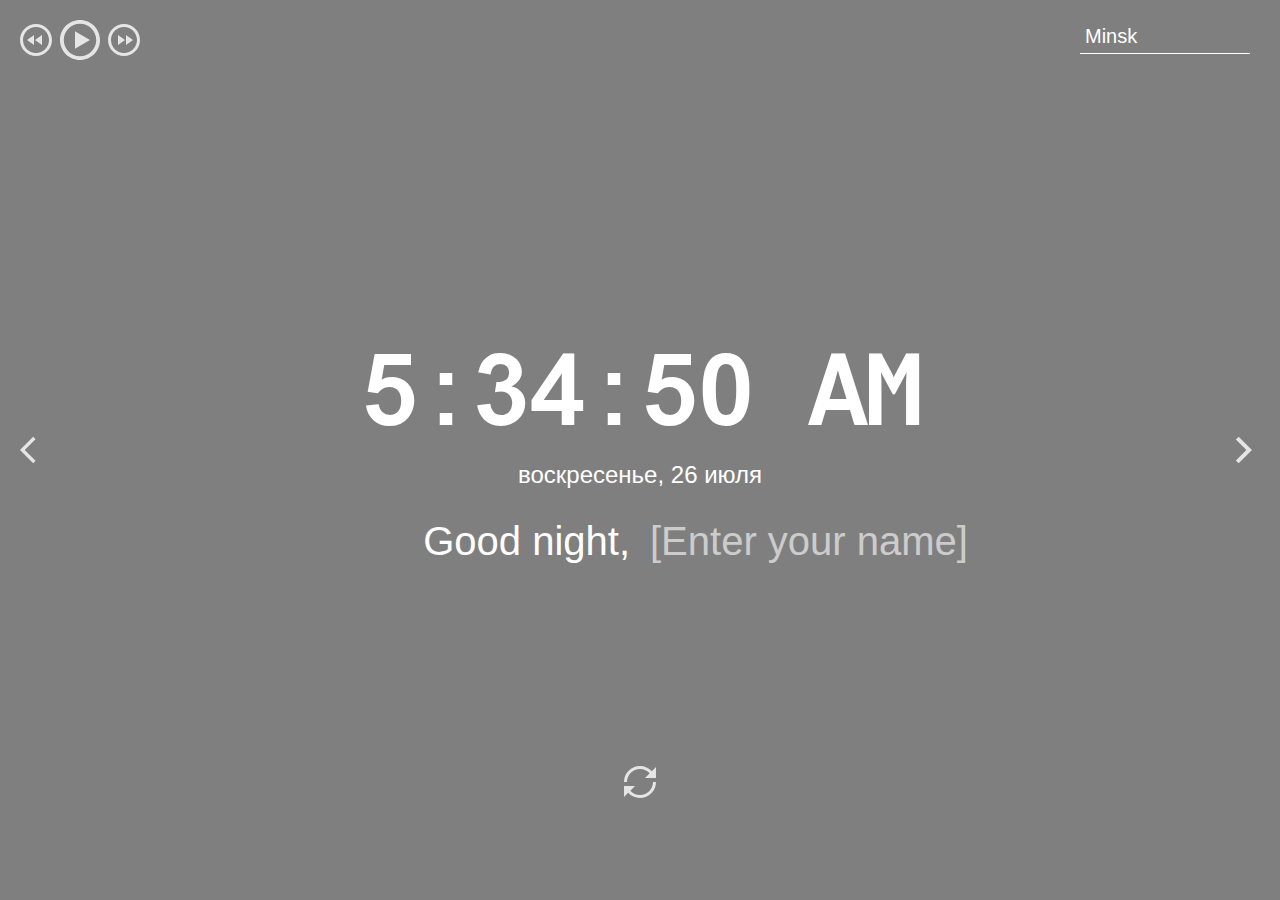
==== index.html @ fc0d16d8 "feat: add weather widget" ====
<!DOCTYPE html>
<html lang="en">
<head>
  <meta charset="UTF-8" />
  <meta name="viewport" content="width=device-width, initial-scale=1.0" />
  <link href="assets/favicon.ico" rel="shortcut icon" />
  <link rel="stylesheet" href="css/owfont-regular.css" />
  <link rel="stylesheet" href="css/style.css" />
  <title>Momentum</title>
</head>
<body>
  <header class="header">
    <div class="player">
      <audio class="audio" src=""></audio>
      <div class="player-controls">
        <button class="play-prev player-icon"></button>
        <button class="play player-icon"></button>
        <button class="play-next player-icon"></button>
      </div>
      <ul class="play-list"></ul>
    </div>
    <div class="weather">
      <input type="text" class="city" value="Minsk"/>
      <i class="weather-icon owf"></i>
      <div class="weather-error"></div>
      <div class="description-container">
        <span class="temperature"></span>
        <span class="weather-description"></span>
      </div>
      <div class="wind"></div>
      <div class="humidity"></div>
    </div>
  </header>
  <main class="main">
    <div class="slider-icons">
      <button class="slide-prev slider-icon"></button>
      <button class="slide-next slider-icon"></button>
    </div>
    <time class="time"></time>
    <date class="date"></date>
    <div class="greeting-container">
      <span class="greeting"></span>
      <input type="text" class="name" placeholder="[Enter your name]" />
    </div>
  </main>
  <footer class="footer">
    <button class="change-quote"></button>
    <div>
      <div class="quote"></div>
      <div class="author"></div>
    </div>
  </footer>
  
  <script src="js/script.js"></script>
  <script src="js/clock_calendar.js"></script>
  <script src="js/weather.js"></script>
  <script src="js/greeting.js"></script>
  <script src="js/background-image.js"></script>
  <!-- <script type='module' src="js/audio-player.js"></script> -->

</body>
</html>
---- css/owfont-regular.css ----
/*!
 *  owfont-regular 1.0.0 by Deniz Fuchidzhiev - http://websygen.com
 *  License - font: SIL OFL 1.1, css: MIT License
 */
/* FONT PATH
 * -------------------------- */
@font-face {
  font-family: 'owfont';
  src: url('../assets/fonts/owfont-regular.eot?v=1.0.0');
  src: url('../assets/fonts/owfont-regular.eot?#iefix&v=1.0.0') format('embedded-opentype'),
	   url('../assets/fonts/owfont-regular.woff') format('woff'),
	   url('../assets/fonts/owfont-regular.ttf') format('truetype'),
	   url('../assets/fonts/owfont-regular.svg#owf-regular') format('svg');
  font-weight: normal;
  font-style: normal;
}
.owf {
  display: inline-block;
  font: normal normal normal 14px/1 owfont;
  font-size: inherit;
  text-rendering: auto;
  -webkit-font-smoothing: antialiased;
  -moz-osx-font-smoothing: grayscale;
  transform: translate(0, 0);
}
/* makes the font 33% larger relative to the icon container */
.owf-lg {
  font-size: 1.33333333em;
  line-height: 0.75em;
  vertical-align: -15%;
}
.owf-2x {
  font-size: 2em;
}
.owf-3x {
  font-size: 3em;
}
.owf-4x {
  font-size: 4em;
}
.owf-5x {
  font-size: 5em;
}
.owf-fw {
  width: 1.28571429em;
  text-align: center;
}
.owf-ul {
  padding-left: 0;
  margin-left: 2.14285714em;
  list-style-type: none;
}
.owf-ul > li {
  position: relative;
}
.owf-li {
  position: absolute;
  left: -2.14285714em;
  width: 2.14285714em;
  top: 0.14285714em;
  text-align: center;
}
.owf-li.owf-lg {
  left: -1.85714286em;
}
.owf-border {
  padding: .2em .25em .15em;
  border: solid 0.08em #eeeeee;
  border-radius: .1em;
}
.owf-pull-right {
  float: right;
}
.owf-pull-left {
  float: left;
}
.owf.owf-pull-left {
  margin-right: .3em;
}
.owf.owf-pull-right {
  margin-left: .3em;
}

/* owfont uses the Unicode Private Use Area (PUA) to ensure screen
   readers do not read off random characters that represent icons */
   
/*   Weather Condition Codes    */
   
/*   Thunderstorm - - - - - - - - - - - - - - - - - - - - - - - - - - - - - - - - - - - -    */
   
/* thunderstorm with light rain */
.owf-200:before,
.owf-200-d:before,
.owf-200-n:before {
  content: "\EB28";
}
/* thunderstorm with rain */
.owf-201:before,
.owf-201-d:before,
.owf-201-n:before {
  content: "\EB29";
}
/* thunderstorm with heavy rain */
.owf-202:before,
.owf-202-d:before,
.owf-202-n:before {
  content: "\EB2A";
}
/*  light thunderstorm  */
.owf-210:before,
.owf-210-d:before,
.owf-210-n:before {
  content: "\EB32";
}
/*  thunderstorm  */
.owf-211:before,
.owf-211-d:before,
.owf-211-n:before {
  content: "\EB33";
}
/*   heavy thunderstorm   */
.owf-212:before,
.owf-212-d:before,
.owf-212-n:before {
  content: "\EB34";
}
/*   ragged thunderstorm   */
.owf-221:before,
.owf-221-d:before,
.owf-221-n:before {
  content: "\EB3D";
}
/*  thunderstorm with light drizzle    */
.owf-230:before,
.owf-230-d:before,
.owf-230-n:before {
  content: "\EB46";
}
/*  thunderstorm with drizzle     */
.owf-231:before,
.owf-231-d:before,
.owf-231-n:before {
  content: "\EB47";
}
/* thunderstorm with heavy drizzle     */
.owf-232:before,
.owf-232-d:before,
.owf-232-n:before {
  content: "\EB48";
}

/*   Drizzle - - - - - - - - - - - - - - - - - - - - - - - - - - - - - - - - - - - -    */

/*  light intensity drizzle */
.owf-300:before,
.owf-300-d:before,
.owf-300-n:before {
  content: "\EB8C";
}
/*  drizzle */
.owf-301:before,
.owf-301-d:before,
.owf-301-n:before {
  content: "\EB8D";
}
/*  heavy intensity drizzle  */
.owf-302:before,
.owf-302-d:before,
.owf-302-n:before {
  content: "\EB8E";
}
/*   light intensity drizzle rain  */
.owf-310:before,
.owf-310-d:before,
.owf-310-n:before {
  content: "\EB96";
}
/*  drizzle rain  */
.owf-311:before,
.owf-311-d:before,
.owf-311-n:before {
  content: "\EB97";
}
/* heavy intensity drizzle rain */
.owf-312:before,
.owf-312-d:before,
.owf-312-n:before {
  content: "\EB98";
}
/* shower rain and drizzle  */
.owf-313:before,
.owf-313-d:before,
.owf-313-n:before {
  content: "\EB99";
}
/* heavy shower rain and drizzle*/
.owf-314:before,
.owf-314-d:before,
.owf-314-n:before {
  content: "\EB9A";
}
/* shower drizzle */
.owf-321:before,
.owf-321-d:before,
.owf-321-n:before {
  content: "\EBA1";
}

/*   Rain - - - - - - - - - - - - - - - - - - - - - - - - - - - - - - - - - - - -    */

/* light rain  */
.owf-500:before,
.owf-500-d:before,
.owf-500-n:before {
  content: "\EC54";
}
/* moderate rain  */
.owf-501:before,
.owf-501-d:before,
.owf-501-n:before {
  content: "\EC55";
}
/* heavy intensity rain  */
.owf-502:before,
.owf-502-d:before,
.owf-502-n:before {
  content: "\EC56";
}
/* very heavy rain   */
.owf-503:before,
.owf-503-d:before,
.owf-503-n:before {
  content: "\EC57";
}
/* extreme rain    */
.owf-504:before,
.owf-504-d:before,
.owf-504-n:before {
  content: "\EC58";
}
/* freezing rain    */
.owf-511:before,
.owf-511-d:before,
.owf-511-n:before {
  content: "\EC5F";
}
/*  light intensity shower rain    */
.owf-520:before,
.owf-520-d:before,
.owf-520-n:before {
  content: "\EC68";
}
/* shower rain  */
.owf-521:before,
.owf-521-d:before,
.owf-521-n:before {
  content: "\EC69";
}
/*  heavy intensity shower rain  */
.owf-522:before,
.owf-522-d:before,
.owf-522-n:before {
  content: "\EC6A";
}
/* ragged shower rain  */
.owf-531:before,
.owf-531-d:before,
.owf-531-n:before {
  content: "\EC73";
}

/*   Snow - - - - - - - - - - - - - - - - - - - - - - - - - - - - - - - - - - - -    */

/* light snow  */
.owf-600:before,
.owf-600-d:before,
.owf-600-n:before {
  content: "\ECB8";
}
/*  snow  */
.owf-601:before,
.owf-601-d:before,
.owf-601-n:before {
  content: "\ECB9";
}
/*   heavy snow   */
.owf-602:before,
.owf-602-d:before,
.owf-602-n:before {
  content: "\ECBA";
}
/*  sleet  */
.owf-611:before,
.owf-611-d:before,
.owf-611-n:before {
  content: "\ECC3";
}
/*   shower sleet */
.owf-612:before,
.owf-612-d:before,
.owf-612-n:before {
  content: "\ECC4";
}
/* light rain and snow */
.owf-615:before,
.owf-615-d:before,
.owf-615-n:before {
  content: "\ECC7";
}
/* rain and snow  */
.owf-616:before,
.owf-616-d:before,
.owf-616-n:before {
  content: "\ECC8";
}
/* light shower snow  */
.owf-620:before,
.owf-620-d:before,
.owf-620-n:before {
  content: "\ECCC";
}
/* shower snow  */
.owf-621:before,
.owf-621-d:before,
.owf-621-n:before {
  content: "\ECCD";
}
/* heavy shower snow  */
.owf-622:before,
.owf-622-d:before,
.owf-622-n:before {
  content: "\ECCE";
}

/*   Atmosphere - - - - - - - - - - - - - - - - - - - - - - - - - - - - - - - - - - - -    */

/* mist */
.owf-701:before,
.owf-701-d:before,
.owf-701-n:before {
  content: "\ED1D";
}
/* smoke */
.owf-711:before,
.owf-711-d:before,
.owf-711-n:before {
  content: "\ED27";
}
/* haze */
.owf-721:before,
.owf-721-d:before,
.owf-721-n:before {
  content: "\ED31";
}
/* Sand/Dust Whirls */
.owf-731:before,
.owf-731-d:before,
.owf-731-n:before {
  content: "\ED3B";
}
/* Fog */
.owf-741:before,
.owf-741-d:before,
.owf-741-n:before {
  content: "\ED45";
}
/* sand */
.owf-751:before,
.owf-751-d:before,
.owf-751-n:before {
  content: "\ED4F";
}
/* dust */
.owf-761:before,
.owf-761-d:before,
.owf-761-n:before {
  content: "\ED59";
}
/*  VOLCANIC ASH  */
.owf-762:before,
.owf-762-d:before,
.owf-762-n:before {
  content: "\ED5A";
}
/* SQUALLS */
.owf-771:before,
.owf-771-d:before,
.owf-771-n:before {
  content: "\ED63";
}
/* TORNADO */
.owf-781:before,
.owf-781-d:before,
.owf-781-n:before {
  content: "\ED6D";
}

/*   Clouds - - - - - - - - - - - - - - - - - - - - - - - - - - - - - - - - - - - -    */

/*  sky is clear  */  /*  Calm  */
.owf-800:before,
.owf-800-d:before,
.owf-951:before,
.owf-951-d:before {
  content: "\ED80";
}
.owf-800-n:before,
.owf-951-n:before {
  content: "\F168";
}
/*  few clouds   */
.owf-801:before,
.owf-801-d:before {
  content: "\ED81";
}
.owf-801-n:before {
  content: "\F169";
}
/* scattered clouds */
.owf-802:before,
.owf-802-d:before {
  content: "\ED82";
}
.owf-802-n:before {
  content: "\F16A";
}
/* broken clouds  */
.owf-803:before,
.owf-803-d:before,
.owf-803-n:before {
  content: "\ED83";
}
/* overcast clouds  */
.owf-804:before,
.owf-804-d:before,
.owf-804-n:before {
  content: "\ED84";
}

/*   Extreme - - - - - - - - - - - - - - - - - - - - - - - - - - - - - - - - - - - -    */

/* tornado  */
.owf-900:before,
.owf-900-d:before,
.owf-900-n:before {
  content: "\EDE4";
}
/*  tropical storm  */
.owf-901:before,
.owf-901-d:before,
.owf-901-n:before {
  content: "\EDE5";
}
/* hurricane */
.owf-902:before,
.owf-902-d:before,
.owf-902-n:before {
  content: "\EDE6";
}
/* cold */
.owf-903:before,
.owf-903-d:before,
.owf-903-n:before {
  content: "\EDE7";
}
/* hot */
.owf-904:before,
.owf-904-d:before,
.owf-904-n:before {
  content: "\EDE8";
}
/* windy */
.owf-905:before,
.owf-905-d:before,
.owf-905-n:before {
  content: "\EDE9";
}
/* hail */
.owf-906:before,
.owf-906-d:before,
.owf-906-n:before {
  content: "\EDEA";
}

/*   Additional - - - - - - - - - - - - - - - - - - - - - - - - - - - - - - - - - - - -    */

/* Setting */
.owf-950:before,
.owf-950-d:before,
.owf-950-n:before {
  content: "\EE16";
}
/*  Light breeze  */
.owf-952:before,
.owf-952-d:before,
.owf-952-n:before {
  content: "\EE18";
}
/*  Gentle Breeze  */
.owf-953:before,
.owf-953-d:before,
.owf-953-n:before {
  content: "\EE19";
}
/*  Moderate breeze  */
.owf-954:before,
.owf-954-d:before,
.owf-954-n:before {
  content: "\EE1A";
}
/* Fresh Breeze  */
.owf-955:before,
.owf-955-d:before,
.owf-955-n:before {
  content: "\EE1B";
}
/* Strong  Breeze  */
.owf-956:before,
.owf-956-d:before,
.owf-956-n:before {
  content: "\EE1C";
}
/* High wind, near gale  */
.owf-957:before,
.owf-957-d:before,
.owf-957-n:before {
  content: "\EE1D";
}
/* Gale */
.owf-958:before,
.owf-958-d:before,
.owf-958-n:before {
  content: "\EE1E";
}
/*  Severe Gale  */
.owf-959:before,
.owf-959-d:before,
.owf-959-n:before {
  content: "\EE1F";
}
/* Storm */
.owf-960:before,
.owf-960-d:before,
.owf-960-n:before {
  content: "\EE20";
}
/*  Violent Storm  */
.owf-961:before,
.owf-961-d:before,
.owf-961-n:before {
  content: "\EE21";
}
/* Hurricane */
.owf-962:before,
.owf-962-d:before,
.owf-962-n:before {
  content: "\EE22";
}
---- css/style.css ----
@font-face {
  font-family: 'Arial-MT';
  src: url("../assets/fonts/Arial-MT.woff"); /* Путь к файлу со шрифтом */
 }

* {
  box-sizing: border-box;
  margin: 0;
  padding: 0;
}

body {
  min-width: 480px;
  min-height: 100vh;
  font-family: 'Arial', sans-serif;
  font-size: 16px;
  color: #fff;
  text-align: center;
  background: center/cover, rgba(0, 0, 0, 0.5);

  background-blend-mode: multiply;
  transition: background-image 1s ease-in-out;
}

.header {
  display: flex;
  justify-content: space-between;
  align-items: flex-start;
  width: 100%;
  height: 30vh;
  min-height: 220px;  
  padding: 20px;
}

.player-controls {
  display: flex;
  align-items: center;
  justify-content: space-between;
  width: 120px;
  margin-bottom: 28px;
}

.play-list {
  text-align: left;
}

.play-item {
  position: relative;
  padding: 5px;
  padding-left: 20px;
  list-style: none;
  opacity: .8;
  cursor: pointer;
  transition: .3s;
}

.play-item:hover {
  opacity: 1;
}

.play-item::before {
  content: "\2713";  
  position: absolute;
  left: 0;
  top: 2px;
  font-weight: 900;
}

.item-active::before {
  color: #C5B358;
}

.player-icon,
.slider-icon,
.change-quote {
  width: 32px;
  height: 32px;
  background-size: 32px 32px;
  background-position: center center;
  background-repeat: no-repeat;
  background-color: transparent;
  border: 0;
  outline: 0;
  opacity: .8;
  cursor: pointer;
  transition: .3s;  
}

.player-icon:hover,
.slider-icon:hover,
.change-quote:hover {
  opacity: 1;
}

.player-icon:active,
.slider-icon:active,
.change-quote:active {
  border: 0;
  outline: 0;  
  transform: scale(1.1);
}

.play {
  width: 40px;
  height: 40px;
  background-size: 40px 40px;
  background-image: url("../assets/svg/play.svg");
}

.pause {
  background-image: url("../assets/svg/pause.svg");
}

.play-prev {
  background-image: url("../assets/svg/play-prev.svg");
}

.play-next {
  background-image: url("../assets/svg/play-next.svg");
}

.weather {
  display: flex;
  flex-direction: column;
  justify-content: space-between;
  align-items: flex-start;
  row-gap: 5px;
  width: 180px;
  min-height: 180px;  
  text-align: left;
}

.weather-error {
  margin-top: -10px;
}

.description-container {
  display: flex;
  flex-wrap: wrap;
  justify-content: flex-start;
  align-items: center;
  column-gap: 12px;
}

.weather-icon {
  font-size: 44px;
}

.city {
  width: 170px;
  height: 34px;
  padding: 5px;
  font-size: 20px;
  line-height: 24px;
  color: #fff;  
  border: 0;
  outline: 0;
  border-bottom: 1px solid #fff;
  background-color: transparent;
}

.city::placeholder {  
  font-size: 20px;
  color: #fff;
  opacity: .6;
}

.main {
  position: relative;
  display: flex;
  flex-direction: column;
  justify-content: center;
  align-items: center;
  width: 100%;
  height: 40vh;
  min-height: 260px;  
  padding: 20px;
}

.slider-icon {
  position: absolute;
  top: 50%;
  margin-top: -16px;
  cursor: pointer;
}

.slide-prev {
  left: 20px;
  background-image: url("../assets/svg/slider-prev.svg");
}

.slide-next {
  right: 20px;
  background-image: url("../assets/svg/slider-next.svg");
}

.time {
  min-height: 124px;
  margin-bottom: 10px;
  font-family: 'Arial-MT';
  font-size: 100px;
  letter-spacing: -4px;  
}

.date {
  min-height: 28px;
  font-size: 24px;
  margin-bottom: 20px;
}

.greeting-container {
  display: flex;
  flex-wrap: wrap;
  justify-content: stretch;
  align-items: center;
  min-height: 48px;
  width: 100vw;
  font-size: 40px;
}

.greeting {
  flex: 1;  
  padding: 10px;
  text-align: right;
}

.name {
  flex: 1;
  max-width: 50%;
  padding: 10px;
  font-size: 40px;
  text-align: left;
  color: #fff;
  background-color: transparent;
  border: 0;
  outline: 0;
}

.name::placeholder {
  color: #fff;
  opacity: .6;
}

.footer {
  display: flex;
  flex-direction: column;
  justify-content: flex-end;
  align-items: center;
  width: 100%;
  height: 30vh;
  min-height: 160px;  
  padding: 20px;
}

.change-quote {
  margin-bottom: 30px;
  background-image: url("../assets/svg/reload.svg");  
}

.quote {
  min-height: 32px;
}

.author {
  min-height: 20px;
}

@media (max-width: 768px) {
  .time {
    min-height: 80px;
    font-size: 72px;    
  }

  .greeting-container {
    min-height: 40px;
    font-size: 32px;
  }

  .greeting {
    padding: 5px;
  }

  .name {
    font-size: 32px;
    padding: 5px;
  }
}
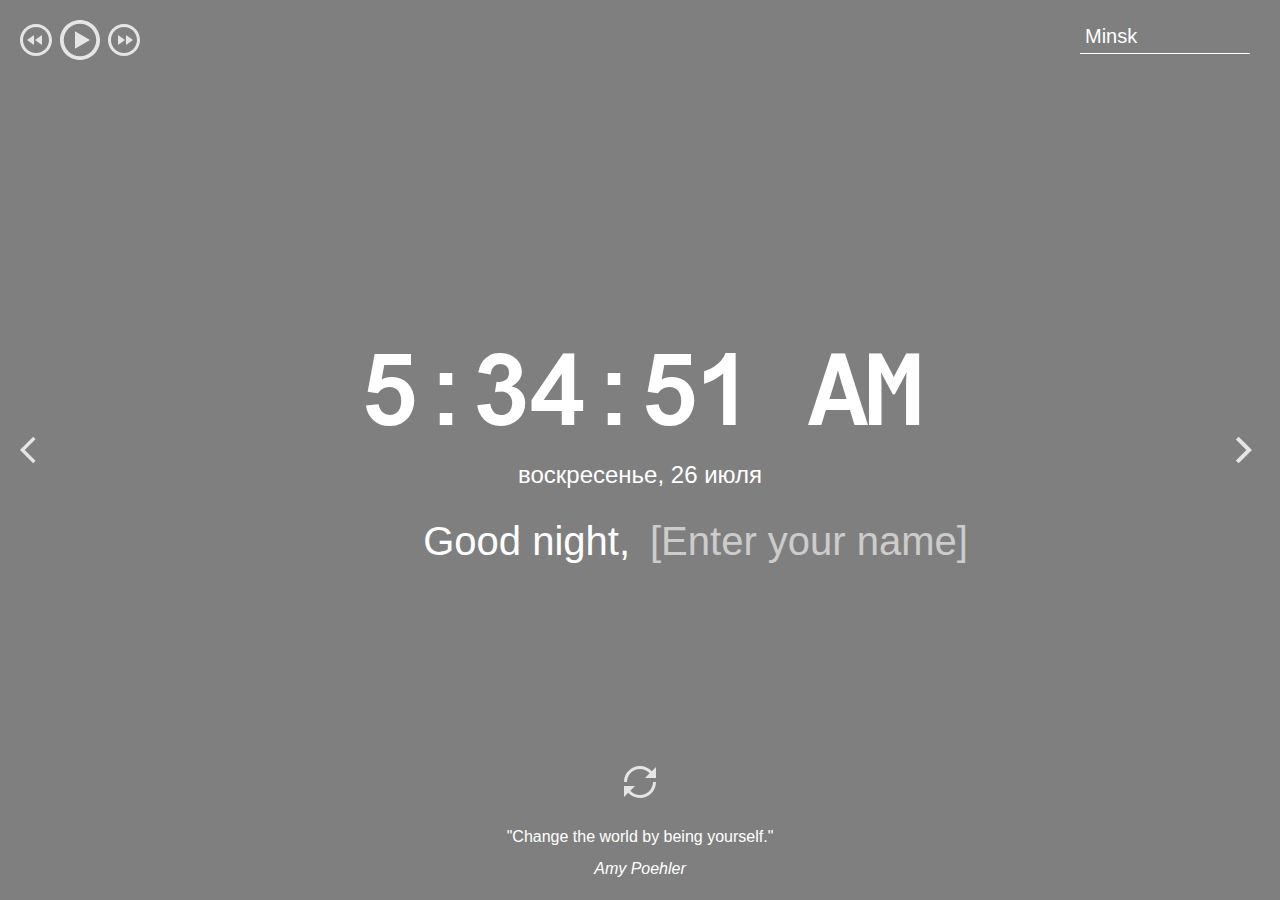
==== commit 30196899: "feat: add quotes widget" ====
--- a/index.html
+++ b/index.html
@@ -56,6 +56,7 @@
   <script src="js/weather.js"></script>
   <script src="js/greeting.js"></script>
   <script src="js/background-image.js"></script>
+  <script src="js/quotes-widget.js"></script>
   <!-- <script type='module' src="js/audio-player.js"></script> -->
 
 </body>
--- a/css/style.css
+++ b/css/style.css
@@ -263,6 +263,7 @@
 
 .author {
   min-height: 20px;
+  font-style: italic;
 }
 
 @media (max-width: 768px) {
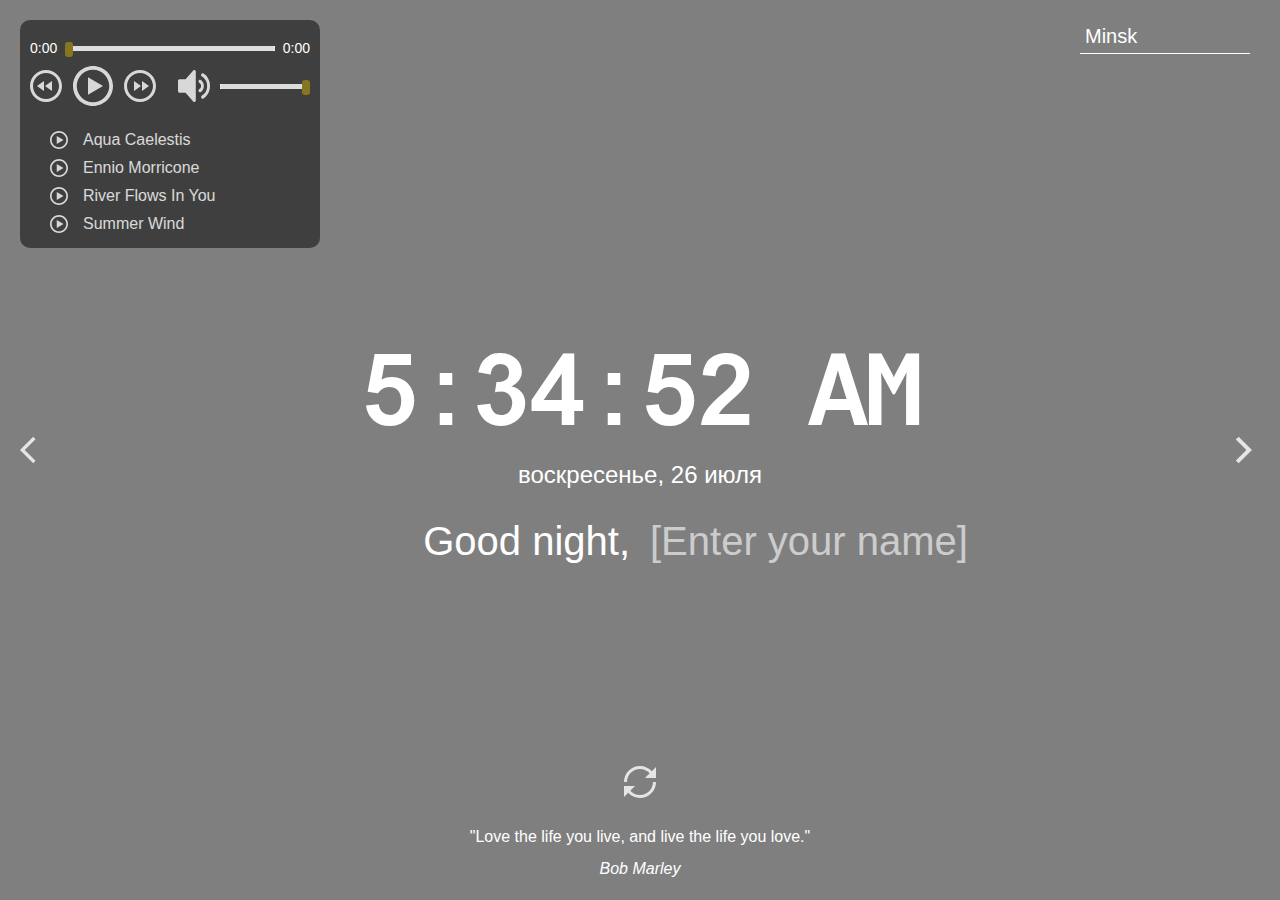
==== commit 227b0296: "feat: add audio-player" ====
--- a/index.html
+++ b/index.html
@@ -10,7 +10,7 @@
 </head>
 <body>
   <header class="header">
-    <div class="player">
+    <!-- <div class="player">
       <audio class="audio" src=""></audio>
       <div class="player-controls">
         <button class="play-prev player-icon"></button>
@@ -18,7 +18,32 @@
         <button class="play-next player-icon"></button>
       </div>
       <ul class="play-list"></ul>
+    </div> -->
+
+    <div class="player-container">
+      <div class="player">
+        <div class="player__header">
+          <p class="player__track-name"></p>
+          <div class="player__track-duration">
+            <span class="track-current-time">0:00</span>
+            <audio class="audio" src=""></audio>
+            <input class="track-duration" type="range" min="0" max="100" value="0">
+            <span class="track-total-time">0:00</span>
+          </div>
+          <div class="player-controls">
+            <button class="play-prev player-icon"></button>
+            <button class="play player-icon"></button>
+            <button class="play-next player-icon"></button>
+          </div>
+          <div class="player__sound">
+            <button class="sound player-icon"></button>
+            <input class="sound-range" type="range" min="0" max="100" value="100">
+          </div>
+        </div>
+        <ul class="play-list"></ul>
+      </div>
     </div>
+
     <div class="weather">
       <input type="text" class="city" value="Minsk"/>
       <i class="weather-icon owf"></i>
@@ -57,7 +82,7 @@
   <script src="js/greeting.js"></script>
   <script src="js/background-image.js"></script>
   <script src="js/quotes-widget.js"></script>
-  <!-- <script type='module' src="js/audio-player.js"></script> -->
+  <script type='module' src="js/audio-player.js"></script>
 
 </body>
 </html>--- a/css/style.css
+++ b/css/style.css
@@ -32,12 +32,113 @@
   padding: 20px;
 }
 
+/* ------------ Player ------------ */
+
+.player {
+  max-width: 300px;
+  padding: 10px;
+
+  background-color: #00000080;
+  border-radius: 10px;
+}
+
+.player__header {
+  margin-bottom: 20px;
+
+  display: flex;
+  flex-wrap: wrap;
+  align-items: center;
+  justify-content: space-between;
+  gap: 10px 0px;
+}
+
+.player__track-name {
+  width: 100%;
+
+  font-size: 24px;
+}
+
+.player__track-duration {
+  width: 100%;
+
+  display: flex;
+  justify-content: space-between;
+  align-items: center;
+
+  font-size: 14px;
+}
+
+.track-duration {
+  width: 75%;
+}
+
 .player-controls {
+  width: 45%;
+}
+
+/* .player__sound {
+  width: 55%;
+} */
+
+.player__sound {
+  display: flex;
+  align-items: center;
+}
+.sound {
+  width: 20px;
+  height: 20px;
+  margin-right: 10px;
+
+  background-image: url('../assets/svg/volume.svg');
+  background-size: 20px 20px;
+}
+
+.mute {
+  background-image: url('../assets/svg/mute.svg');
+}
+
+.sound-range {
+  width: 90px;
+}
+
+input[type=range]{
+  -webkit-appearance: none;
+}
+
+input[type=range]::-webkit-slider-runnable-track {
+  width: 300px;
+  height: 5px;
+  background: #ddd;
+  border: none;
+  border-radius: 3px;
+}
+
+input[type=range]:focus::-webkit-slider-runnable-track {
+  background: #ccc;
+}
+
+input[type=range]:focus {
+  outline: none; 
+}
+
+input[type=range]::-webkit-slider-thumb {
+  -webkit-appearance: none;
+  border: none;
+  height: 15px;
+  width: 8px;
+  border-radius: 3px;
+  background:#867621;
+
+  cursor: pointer;
+  margin-top: -4px;
+}
+
+.player-controls {
   display: flex;
   align-items: center;
   justify-content: space-between;
-  width: 120px;
-  margin-bottom: 28px;
+  /* width: 120px;
+  margin-bottom: 28px; */
 }
 
 .play-list {
@@ -52,6 +153,8 @@
   opacity: .8;
   cursor: pointer;
   transition: .3s;
+
+  display: flex;
 }
 
 .play-item:hover {
@@ -59,14 +162,27 @@
 }
 
 .play-item::before {
-  content: "\2713";  
-  position: absolute;
+  content: "";  
+  width: 18px;
+  height: 18px;
+  margin-right: 15px;
+
+  background-image: url("../assets/svg/play.svg");
+  background-repeat: no-repeat;
+  background-size: 18px 18px;
+
+  cursor: pointer;
+  /* position: absolute;
   left: 0;
   top: 2px;
-  font-weight: 900;
-}
-
-.item-active::before {
+  font-weight: 900; */
+}
+
+.play-item_pause::before {
+  background-image: url("../assets/svg/pause.svg");
+}
+
+.item-active {
   color: #C5B358;
 }
 
@@ -119,6 +235,8 @@
   background-image: url("../assets/svg/play-next.svg");
 }
 
+/* ------------ End Player ------------ */
+
 .weather {
   display: flex;
   flex-direction: column;
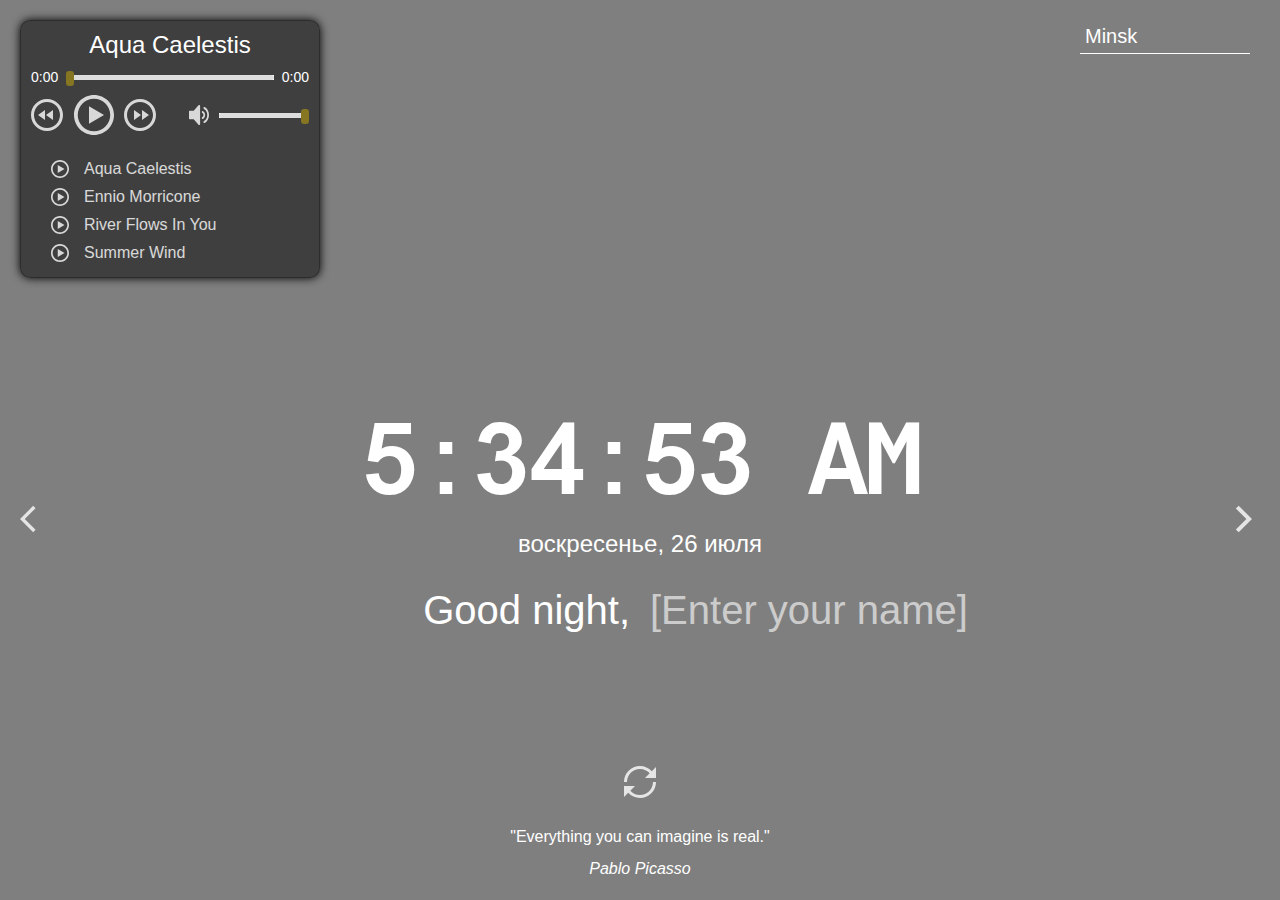
==== commit 33bcec89: "fix: change some elements style" ====
--- a/index.html
+++ b/index.html
@@ -9,80 +9,81 @@
   <title>Momentum</title>
 </head>
 <body>
-  <header class="header">
-    <!-- <div class="player">
-      <audio class="audio" src=""></audio>
-      <div class="player-controls">
-        <button class="play-prev player-icon"></button>
-        <button class="play player-icon"></button>
-        <button class="play-next player-icon"></button>
-      </div>
-      <ul class="play-list"></ul>
-    </div> -->
-
-    <div class="player-container">
-      <div class="player">
-        <div class="player__header">
-          <p class="player__track-name"></p>
-          <div class="player__track-duration">
-            <span class="track-current-time">0:00</span>
-            <audio class="audio" src=""></audio>
-            <input class="track-duration" type="range" min="0" max="100" value="0">
-            <span class="track-total-time">0:00</span>
-          </div>
-          <div class="player-controls">
-            <button class="play-prev player-icon"></button>
-            <button class="play player-icon"></button>
-            <button class="play-next player-icon"></button>
-          </div>
-          <div class="player__sound">
-            <button class="sound player-icon"></button>
-            <input class="sound-range" type="range" min="0" max="100" value="100">
-          </div>
+  <div class="container">
+    <header class="header">
+      <!-- <div class="player">
+        <audio class="audio" src=""></audio>
+        <div class="player-controls">
+          <button class="play-prev player-icon"></button>
+          <button class="play player-icon"></button>
+          <button class="play-next player-icon"></button>
         </div>
         <ul class="play-list"></ul>
+      </div> -->
+
+      <div class="player-container">
+        <div class="player">
+          <div class="player__header">
+            <p class="player__track-name">Aqua Caelestis</p>
+            <div class="player__track-duration">
+              <span class="track-current-time">0:00</span>
+              <audio class="audio" src=""></audio>
+              <input class="track-duration" type="range" min="0" max="100" value="0">
+              <span class="track-total-time">0:00</span>
+            </div>
+            <div class="player-controls">
+              <button class="play-prev player-icon"></button>
+              <button class="play player-icon"></button>
+              <button class="play-next player-icon"></button>
+            </div>
+            <div class="player__sound">
+              <button class="sound player-icon"></button>
+              <input class="sound-range" type="range" min="0" max="100" value="100">
+            </div>
+          </div>
+          <ul class="play-list"></ul>
+        </div>
       </div>
-    </div>
 
-    <div class="weather">
-      <input type="text" class="city" value="Minsk"/>
-      <i class="weather-icon owf"></i>
-      <div class="weather-error"></div>
-      <div class="description-container">
-        <span class="temperature"></span>
-        <span class="weather-description"></span>
+      <div class="weather">
+        <input type="text" class="city" value="Minsk"/>
+        <i class="weather-icon owf"></i>
+        <div class="weather-error"></div>
+        <div class="description-container">
+          <span class="temperature"></span>
+          <span class="weather-description"></span>
+        </div>
+        <div class="wind"></div>
+        <div class="humidity"></div>
       </div>
-      <div class="wind"></div>
-      <div class="humidity"></div>
-    </div>
-  </header>
-  <main class="main">
-    <div class="slider-icons">
-      <button class="slide-prev slider-icon"></button>
-      <button class="slide-next slider-icon"></button>
-    </div>
-    <time class="time"></time>
-    <date class="date"></date>
-    <div class="greeting-container">
-      <span class="greeting"></span>
-      <input type="text" class="name" placeholder="[Enter your name]" />
-    </div>
-  </main>
-  <footer class="footer">
-    <button class="change-quote"></button>
-    <div>
-      <div class="quote"></div>
-      <div class="author"></div>
-    </div>
-  </footer>
-  
-  <script src="js/script.js"></script>
-  <script src="js/clock_calendar.js"></script>
-  <script src="js/weather.js"></script>
-  <script src="js/greeting.js"></script>
-  <script src="js/background-image.js"></script>
-  <script src="js/quotes-widget.js"></script>
-  <script type='module' src="js/audio-player.js"></script>
-
-</body>
+    </header>
+    <main class="main">
+      <div class="slider-icons">
+        <button class="slide-prev slider-icon"></button>
+        <button class="slide-next slider-icon"></button>
+      </div>
+      <time class="time"></time>
+      <date class="date"></date>
+      <div class="greeting-container">
+        <span class="greeting"></span>
+        <input type="text" class="name" placeholder="[Enter your name]" />
+      </div>
+    </main>
+    <footer class="footer">
+      <button class="change-quote"></button>
+      <div>
+        <div class="quote"></div>
+        <div class="author"></div>
+      </div>
+    </footer>
+    
+    <script src="js/script.js"></script>
+    <script src="js/clock_calendar.js"></script>
+    <script src="js/weather.js"></script>
+    <script src="js/greeting.js"></script>
+    <script src="js/background-image.js"></script>
+    <script src="js/quotes-widget.js"></script>
+    <script type='module' src="js/audio-player.js"></script>
+  </div>
+</body> 
 </html>--- a/css/style.css
+++ b/css/style.css
@@ -22,12 +22,21 @@
   transition: background-image 1s ease-in-out;
 }
 
+.container {
+  width: 100%;
+  min-height: 100vh;
+
+  display: flex;
+  flex-direction: column;
+  justify-content: space-between;
+}
+
 .header {
   display: flex;
   justify-content: space-between;
   align-items: flex-start;
   width: 100%;
-  height: 30vh;
+  /* height: 30vh; */
   min-height: 220px;  
   padding: 20px;
 }
@@ -39,6 +48,8 @@
   padding: 10px;
 
   background-color: #00000080;
+  box-shadow: 0 0 10px #000000;
+  border: solid 1px #0000004a;
   border-radius: 10px;
 }
 
@@ -73,72 +84,13 @@
 }
 
 .player-controls {
-  width: 45%;
-}
-
-/* .player__sound {
-  width: 55%;
-} */
-
-.player__sound {
-  display: flex;
-  align-items: center;
-}
-.sound {
-  width: 20px;
-  height: 20px;
-  margin-right: 10px;
-
-  background-image: url('../assets/svg/volume.svg');
-  background-size: 20px 20px;
-}
-
-.mute {
-  background-image: url('../assets/svg/mute.svg');
-}
-
-.sound-range {
-  width: 90px;
-}
-
-input[type=range]{
-  -webkit-appearance: none;
-}
-
-input[type=range]::-webkit-slider-runnable-track {
-  width: 300px;
-  height: 5px;
-  background: #ddd;
-  border: none;
-  border-radius: 3px;
-}
-
-input[type=range]:focus::-webkit-slider-runnable-track {
-  background: #ccc;
-}
-
-input[type=range]:focus {
-  outline: none; 
-}
-
-input[type=range]::-webkit-slider-thumb {
-  -webkit-appearance: none;
-  border: none;
-  height: 15px;
-  width: 8px;
-  border-radius: 3px;
-  background:#867621;
-
-  cursor: pointer;
-  margin-top: -4px;
-}
-
-.player-controls {
   display: flex;
   align-items: center;
   justify-content: space-between;
   /* width: 120px;
   margin-bottom: 28px; */
+
+  width: 45%;
 }
 
 .play-list {
@@ -235,6 +187,63 @@
   background-image: url("../assets/svg/play-next.svg");
 }
 
+/* .player__sound {
+  width: 55%;
+} */
+
+.player__sound {
+  display: flex;
+  align-items: center;
+}
+.sound {
+  width: 20px;
+  height: 20px;
+  margin-right: 10px;
+
+  background-image: url('../assets/svg/volume.svg');
+  background-size: 20px 20px;
+}
+
+.mute {
+  background-image: url('../assets/svg/mute.svg');
+}
+
+.sound-range {
+  width: 90px;
+}
+
+input[type=range]{
+  -webkit-appearance: none;
+}
+
+input[type=range]::-webkit-slider-runnable-track {
+  width: 300px;
+  height: 5px;
+  background: #ddd;
+  border: none;
+  border-radius: 3px;
+}
+
+input[type=range]:focus::-webkit-slider-runnable-track {
+  background: #ccc;
+}
+
+input[type=range]:focus {
+  outline: none; 
+}
+
+input[type=range]::-webkit-slider-thumb {
+  -webkit-appearance: none;
+  border: none;
+  height: 15px;
+  width: 8px;
+  border-radius: 3px;
+  background:#867621;
+
+  cursor: pointer;
+  margin-top: -4px;
+}
+
 /* ------------ End Player ------------ */
 
 .weather {
@@ -290,7 +299,7 @@
   justify-content: center;
   align-items: center;
   width: 100%;
-  height: 40vh;
+  /* height: 40vh; */
   min-height: 260px;  
   padding: 20px;
 }
@@ -365,7 +374,7 @@
   justify-content: flex-end;
   align-items: center;
   width: 100%;
-  height: 30vh;
+  /* height: 30vh; */
   min-height: 160px;  
   padding: 20px;
 }
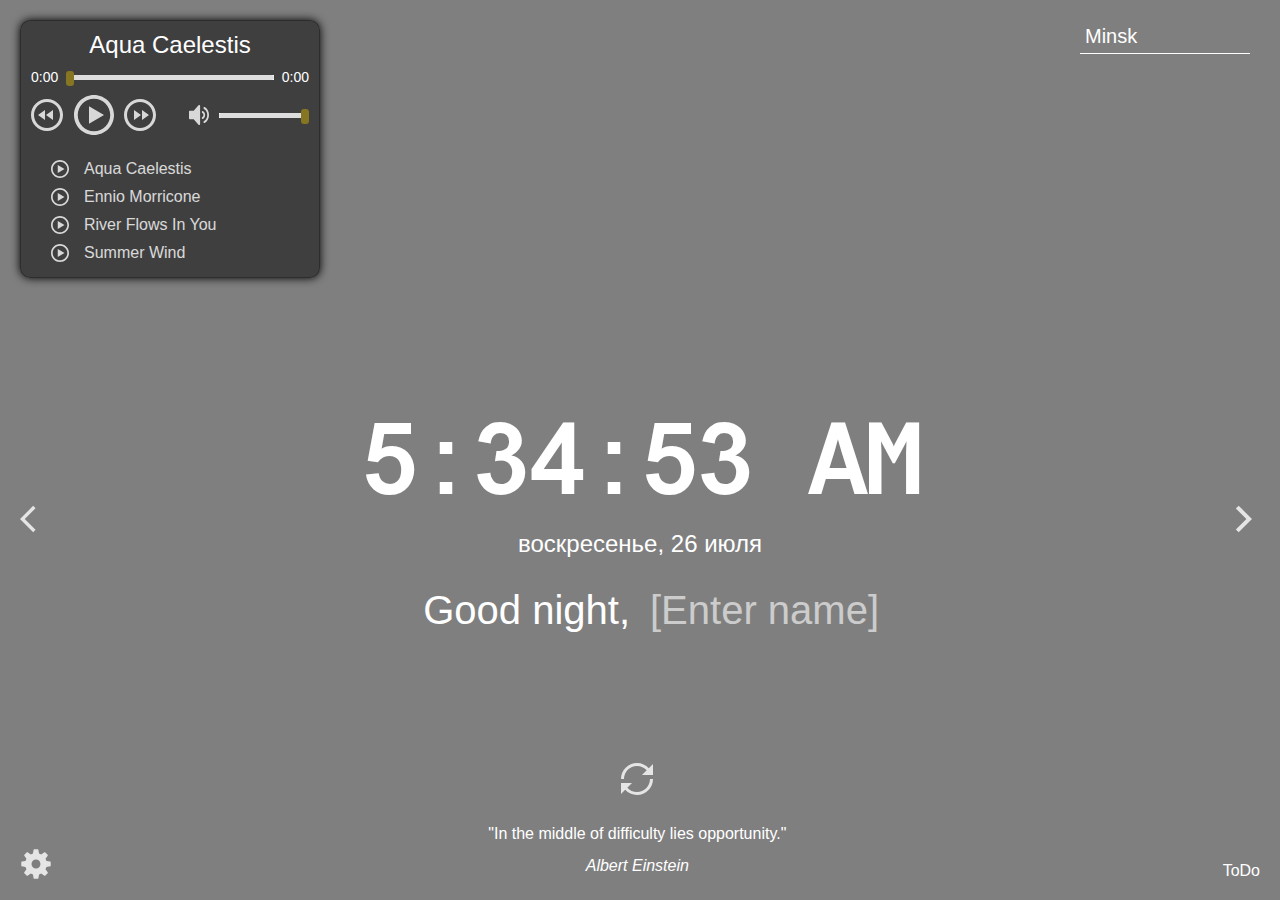
==== commit 28a357e9: "feat: add settings menu" ====
--- a/index.html
+++ b/index.html
@@ -57,6 +57,7 @@
         <div class="humidity"></div>
       </div>
     </header>
+
     <main class="main">
       <div class="slider-icons">
         <button class="slide-prev slider-icon"></button>
@@ -66,15 +67,103 @@
       <date class="date"></date>
       <div class="greeting-container">
         <span class="greeting"></span>
-        <input type="text" class="name" placeholder="[Enter your name]" />
+        <input type="text" class="name" placeholder="[Enter name]" />
       </div>
     </main>
+
     <footer class="footer">
-      <button class="change-quote"></button>
-      <div>
-        <div class="quote"></div>
-        <div class="author"></div>
+      <button class="settings-button settings-icon"></button>
+      <div class="settings-menu fadeOut">
+        <div class="settings">
+          <nav class="settings__navigation">
+            <ul class="navigation">
+              <li class="navigation__item navigation__general-section">General</li>
+              <li class="navigation__item navigation__photos-section">Photos</li>
+              <li class="navigation__item navigation__language-section">Language</li>
+            </ul>
+          </nav>
+          <div class="settings-section">
+            <div class="general-section active-section">
+              <header class="settings-section__header">
+                <h3 class="settings-section__header-title">General</h3>
+                <p class="settings-section__header-text">Customize your dashboard</p>
+              </header>
+              <div class="settings-section__content">
+                <p class="settings-section__text">Show:</p>
+                <label class="settings-item">
+                  <input type="checkbox" name="time" checked> Time
+                </label>
+                <label class="settings-item">
+                  <input type="checkbox" name="date" checked> Date
+                </label>
+                <label class="settings-item">
+                  <input type="checkbox" name="greeting" checked> Greeting
+                </label>
+                <label class="settings-item">
+                  <input type="checkbox" name="quotes" checked> Quotes
+                </label>
+                <label class="settings-item">
+                  <input type="checkbox" name="weather" checked> Weather
+                </label>
+                <label class="settings-item">
+                  <input type="checkbox" name="audio" checked> Audio Player
+                </label>
+                <label class="settings-item">
+                  <input type="checkbox" name="todolist"> Todolist
+                </label>
+              </div>
+            </div>
+  
+            <div class="photos-section">
+              <header class="settings-section__header">
+                <h3 class="settings-section__header-title">Photos</h3>
+                <p class="settings-section__header-text">Customize your background</p>
+              </header>
+              <div class="settings-section__content">
+                <p class="settings-section__text">Select photo source:</p>
+                <label class="settings-section__photo-item     settings-item">
+                  <input class="" name="photo-src" type="radio" value="github-src" checked> Github
+                </label>
+                <label class="settings-sectione__photo-item     settings-item">
+                  <input class="" name="photo-src" type="radio" value="unsplash-src"> Unsplash
+                </label>
+                <label class="settings-section__photo-item     settings-item">
+                  <input class="" name="photo-src" type="radio" value="flickr-src"> Flickr
+                </label>
+              </div>
+            </div>
+  
+            <div class="language-section">
+              <header class="settings-section__header">
+                <h3 class="settings-section__header-title">Language</h3>
+                <p class="settings-section__header-text">Customize your display language</p>
+              </header>
+              <div class="settings-section__content">
+                <p class="settings-section__text">Select language:</p>
+                <label class="settings-section__language-item     settings-item">
+                  <input class="" name="language" type="radio" value="en" checked> English
+                </label>
+                <label class="settings-section__language-item     settings-item">
+                  <input class="" name="language" type="radio" value="ru"> Russian
+                </label>
+              </div>
+            </div>
+          </div>
+        </div>
       </div>
+
+      <div class="quote-container">
+        <button class="change-quote"></button>
+        <div>
+          <div class="quote"></div>
+          <div class="author"></div>
+        </div>  
+      </div>
+
+      <div class="todo">
+        ToDo
+      </div>
+
     </footer>
     
     <script src="js/script.js"></script>
@@ -84,6 +173,8 @@
     <script src="js/background-image.js"></script>
     <script src="js/quotes-widget.js"></script>
     <script type='module' src="js/audio-player.js"></script>
+    <script src="js/settings.js"></script>
+
   </div>
 </body> 
 </html>--- a/css/style.css
+++ b/css/style.css
@@ -7,6 +7,10 @@
   box-sizing: border-box;
   margin: 0;
   padding: 0;
+}
+
+ul, ol {
+  list-style-type: none;
 }
 
 body {
@@ -140,7 +144,8 @@
 
 .player-icon,
 .slider-icon,
-.change-quote {
+.change-quote,
+.settings-icon {
   width: 32px;
   height: 32px;
   background-size: 32px 32px;
@@ -156,13 +161,15 @@
 
 .player-icon:hover,
 .slider-icon:hover,
-.change-quote:hover {
+.change-quote:hover,
+.settings-icon:hover {
   opacity: 1;
 }
 
 .player-icon:active,
 .slider-icon:active,
-.change-quote:active {
+.change-quote:active,
+.settings-icon:active  {
   border: 0;
   outline: 0;  
   transform: scale(1.1);
@@ -370,8 +377,9 @@
 
 .footer {
   display: flex;
-  flex-direction: column;
-  justify-content: flex-end;
+  /* flex-direction: column; */
+  justify-content: space-between;
+  gap: 0 20px;
   align-items: center;
   width: 100%;
   /* height: 30vh; */
@@ -386,11 +394,16 @@
 
 .quote {
   min-height: 32px;
+  max-width: 1000px;
 }
 
 .author {
   min-height: 20px;
   font-style: italic;
+}
+
+.todo {
+  align-self:flex-end;
 }
 
 @media (max-width: 768px) {
@@ -412,4 +425,142 @@
     font-size: 32px;
     padding: 5px;
   }
-}+}
+
+
+
+
+
+
+
+
+
+
+
+
+
+/* ---------- Settings ------------ */
+
+.settings-button {
+  background-image: url(../assets/svg/settings.svg);
+
+  position: relative;
+
+  align-self:flex-end;
+}
+
+.settings-menu {
+  position: absolute;
+  bottom: 7%;
+  left: 20px;
+
+  box-shadow: 0 0 10px #000000;
+  /* border: solid 1px #0000004a; */
+  border-radius: 10px;
+
+  overflow: hidden;
+  z-index: 1;
+}
+
+.settings {
+  width: 500px;
+  height: 500px;
+
+  display: flex;
+
+  background-color: #fff;
+
+  color: #000000;
+  /* overflow: auto; */
+}
+
+.settings__navigation {
+  width: 30%;
+  height: 100%;
+  padding: 10px;
+
+  background-color: rgb(148 167 29 / 38%);
+}
+
+.navigation {
+  display: flex;
+  flex-direction: column;
+  align-items: flex-start;
+}
+
+.navigation__item {
+  /* margin-bottom: 20px; */
+  padding: 10px 0;
+
+  cursor: pointer;
+}
+
+.settings-section {
+  width: 70%;
+  padding: 20px 20px;
+
+  text-align: start;
+  overflow: auto;
+}
+
+.settings-section__header {
+  margin-bottom: 15px;
+
+  border-bottom: 1px solid #00000045;
+}
+
+.settings-section__header-title {
+  margin-bottom: 2px;
+}
+
+.settings-section__header-text {
+  margin-bottom: 10px;
+}
+
+.settings-section__text {
+  margin-bottom: 5px;
+}
+
+/* .settings-section__photo-item,
+.settings-section__language-item {
+  display: block;
+  cursor: pointer;
+} */
+
+.settings-item {
+  margin-bottom: 5px;
+
+  display: block;
+  cursor: pointer;
+}
+
+.general-section,
+.photos-section,
+.language-section {
+  display: none;
+}
+
+.active-section {
+  display: block;
+}
+
+/* ---------- ------------ */
+
+/* .show {
+  visibility:visible;
+  opacity: 1;
+  pointer-events: visible;
+} */
+
+.fadeOut {
+  visibility: hidden;
+  opacity: 0;
+  transition: visibility 0s linear 300ms, opacity 300ms;
+}
+.fadeIn {
+  visibility: visible;
+  opacity: 1;
+  transition: visibility 0s linear 0s, opacity 300ms;
+}
+
+/* ---------- ------------ */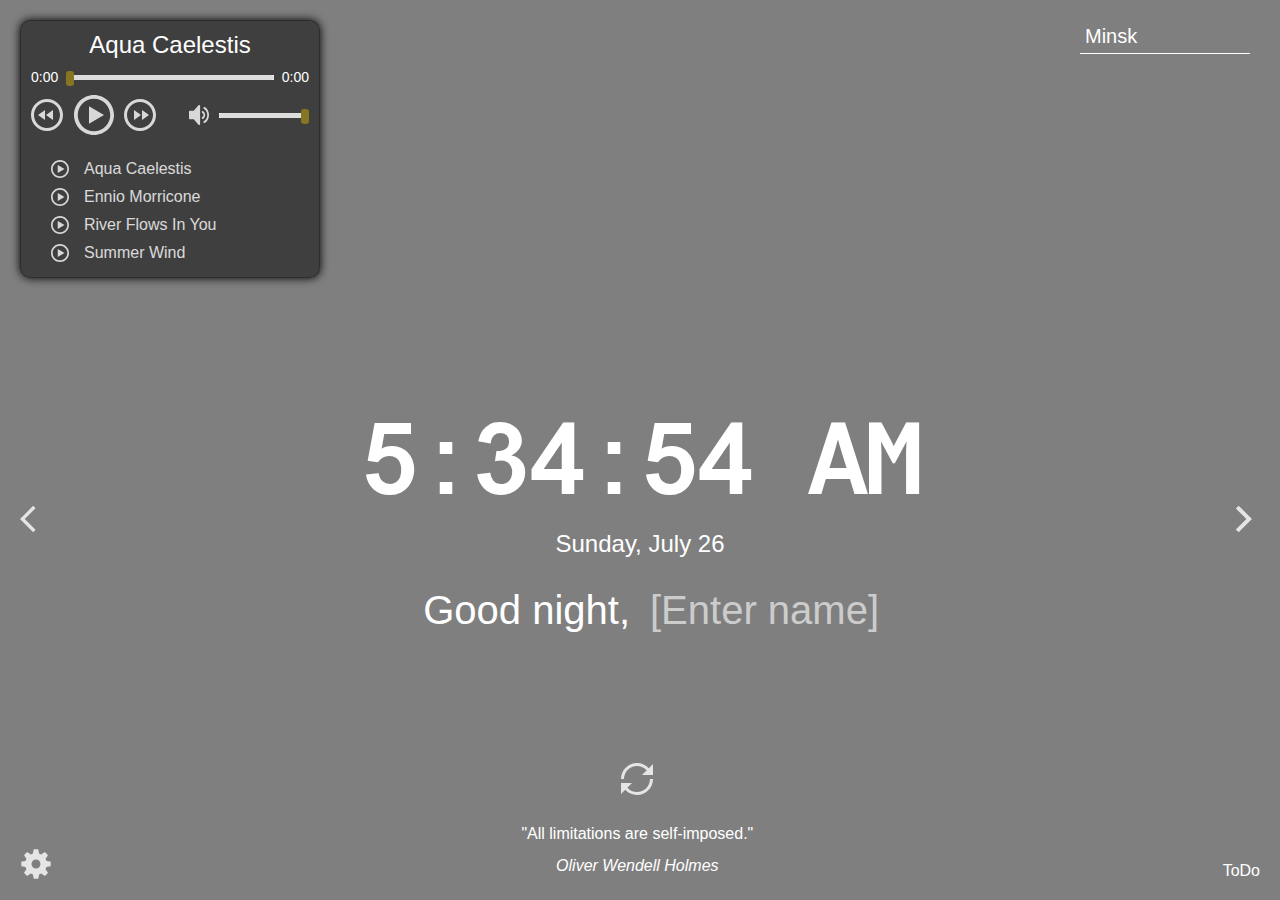
==== commit 24f7d1c0: "feat: add settings menu, api bckg, translation" ====
--- a/index.html
+++ b/index.html
@@ -11,17 +11,8 @@
 <body>
   <div class="container">
     <header class="header">
-      <!-- <div class="player">
-        <audio class="audio" src=""></audio>
-        <div class="player-controls">
-          <button class="play-prev player-icon"></button>
-          <button class="play player-icon"></button>
-          <button class="play-next player-icon"></button>
-        </div>
-        <ul class="play-list"></ul>
-      </div> -->
-
-      <div class="player-container">
+      
+      <div class="player-container fadeOut fadeIn">
         <div class="player">
           <div class="player__header">
             <p class="player__track-name">Aqua Caelestis</p>
@@ -45,7 +36,7 @@
         </div>
       </div>
 
-      <div class="weather">
+      <div class="weather fadeOut fadeIn">
         <input type="text" class="city" value="Minsk"/>
         <i class="weather-icon owf"></i>
         <div class="weather-error"></div>
@@ -63,9 +54,9 @@
         <button class="slide-prev slider-icon"></button>
         <button class="slide-next slider-icon"></button>
       </div>
-      <time class="time"></time>
-      <date class="date"></date>
-      <div class="greeting-container">
+      <time class="time fadeOut fadeIn"></time>
+      <date class="date fadeOut fadeIn"></date>
+      <div class="greeting-container fadeOut fadeIn">
         <span class="greeting"></span>
         <input type="text" class="name" placeholder="[Enter name]" />
       </div>
@@ -91,26 +82,26 @@
               <div class="settings-section__content">
                 <p class="settings-section__text">Show:</p>
                 <label class="settings-item">
-                  <input type="checkbox" name="time" checked> Time
+                  <input class="checkbox-time" type="checkbox" name="time" checked> <span>Time</span>
                 </label>
                 <label class="settings-item">
-                  <input type="checkbox" name="date" checked> Date
+                  <input class="checkbox-date" type="checkbox" name="date" checked> <span>Date</span>
                 </label>
                 <label class="settings-item">
-                  <input type="checkbox" name="greeting" checked> Greeting
+                  <input class="checkbox-greeting" type="checkbox" name="greeting" checked> <span>Greeting</span>
                 </label>
                 <label class="settings-item">
-                  <input type="checkbox" name="quotes" checked> Quotes
+                  <input class="checkbox-quotes" type="checkbox" name="quotes" checked> <span>Quotes</span>
                 </label>
                 <label class="settings-item">
-                  <input type="checkbox" name="weather" checked> Weather
+                  <input class="checkbox-weather" type="checkbox" name="weather" checked> <span>Weather</span>
                 </label>
                 <label class="settings-item">
-                  <input type="checkbox" name="audio" checked> Audio Player
+                  <input class="checkbox-audio" type="checkbox" name="player" checked> <span>Audio Player</span>
                 </label>
-                <label class="settings-item">
-                  <input type="checkbox" name="todolist"> Todolist
-                </label>
+                <!-- <label class="settings-item">
+                  <input class="checkbox-todolist" type="checkbox" name="todolist"> Todolist
+                </label> -->
               </div>
             </div>
   
@@ -122,13 +113,18 @@
               <div class="settings-section__content">
                 <p class="settings-section__text">Select photo source:</p>
                 <label class="settings-section__photo-item     settings-item">
-                  <input class="" name="photo-src" type="radio" value="github-src" checked> Github
+                  <input class="" name="photo-src" type="radio" value="github" checked> <span>Github</span>
                 </label>
                 <label class="settings-sectione__photo-item     settings-item">
-                  <input class="" name="photo-src" type="radio" value="unsplash-src"> Unsplash
+                  <input class="" name="photo-src" type="radio" value="unsplash"> <span>Unsplash</span>
                 </label>
                 <label class="settings-section__photo-item     settings-item">
-                  <input class="" name="photo-src" type="radio" value="flickr-src"> Flickr
+                  <input class="" name="photo-src" type="radio" value="flickr"> <span>Flickr</span>
+                </label>
+
+                <label class="settings-item">
+                  <span>Find by tag: </span>
+                  <input class="tag" name="photo-tag" type="text" value=""> 
                 </label>
               </div>
             </div>
@@ -136,15 +132,15 @@
             <div class="language-section">
               <header class="settings-section__header">
                 <h3 class="settings-section__header-title">Language</h3>
-                <p class="settings-section__header-text">Customize your display language</p>
+                <p class="settings-section__header-text">Change language</p>
               </header>
               <div class="settings-section__content">
                 <p class="settings-section__text">Select language:</p>
                 <label class="settings-section__language-item     settings-item">
-                  <input class="" name="language" type="radio" value="en" checked> English
+                  <input class="" name="language" type="radio" value="en" checked> <span>English</span>
                 </label>
                 <label class="settings-section__language-item     settings-item">
-                  <input class="" name="language" type="radio" value="ru"> Russian
+                  <input class="" name="language" type="radio" value="ru"> <span>Russian</span>
                 </label>
               </div>
             </div>
@@ -152,7 +148,7 @@
         </div>
       </div>
 
-      <div class="quote-container">
+      <div class="quote-container fadeOut fadeIn">
         <button class="change-quote"></button>
         <div>
           <div class="quote"></div>
@@ -163,9 +159,9 @@
       <div class="todo">
         ToDo
       </div>
+    </footer>
 
-    </footer>
-    
+    <script src="js/settings.js"></script>
     <script src="js/script.js"></script>
     <script src="js/clock_calendar.js"></script>
     <script src="js/weather.js"></script>
@@ -173,7 +169,6 @@
     <script src="js/background-image.js"></script>
     <script src="js/quotes-widget.js"></script>
     <script type='module' src="js/audio-player.js"></script>
-    <script src="js/settings.js"></script>
 
   </div>
 </body> 
--- a/css/style.css
+++ b/css/style.css
@@ -387,6 +387,111 @@
   padding: 20px;
 }
 
+/* ---------- Settings ------------ */
+
+.settings-button {
+  background-image: url(../assets/svg/settings.svg);
+
+  position: relative;
+
+  align-self:flex-end;
+}
+
+.settings-menu {
+  position: absolute;
+  bottom: 7%;
+  left: 20px;
+
+  box-shadow: 0 0 10px #000000;
+  /* border: solid 1px #0000004a; */
+  border-radius: 10px;
+
+  overflow: hidden;
+  z-index: 1;
+}
+
+.settings {
+  width: 500px;
+  height: 500px;
+
+  display: flex;
+
+  background-color: #fff;
+
+  color: #000000;
+  /* overflow: auto; */
+}
+
+.settings__navigation {
+  width: 30%;
+  height: 100%;
+  padding: 10px;
+
+  background-color: rgb(148 167 29 / 38%);
+}
+
+.navigation {
+  display: flex;
+  flex-direction: column;
+  align-items: flex-start;
+}
+
+.navigation__item {
+  /* margin-bottom: 20px; */
+  padding: 10px 0;
+
+  cursor: pointer;
+}
+
+.settings-section {
+  width: 70%;
+  padding: 20px 20px;
+
+  text-align: start;
+  overflow: auto;
+}
+
+.settings-section__header {
+  margin-bottom: 15px;
+
+  border-bottom: 1px solid #00000045;
+}
+
+.settings-section__header-title {
+  margin-bottom: 2px;
+}
+
+.settings-section__header-text {
+  margin-bottom: 10px;
+}
+
+.settings-section__text {
+  margin-bottom: 10px;;
+}
+
+/* .settings-section__photo-item,
+.settings-section__language-item {
+  display: block;
+  cursor: pointer;
+} */
+
+.settings-item {
+  margin-bottom: 10px;;
+
+  display: block;
+  cursor: pointer;
+}
+
+.general-section,
+.photos-section,
+.language-section {
+  display: none;
+}
+
+.active-section {
+  display: block;
+}
+
 .change-quote {
   margin-bottom: 30px;
   background-image: url("../assets/svg/reload.svg");  
@@ -405,6 +510,22 @@
 .todo {
   align-self:flex-end;
 }
+
+/* ---------- Effects ------------ */
+
+.fadeOut {
+  visibility: hidden;
+  opacity: 0;
+  transition: visibility 0s linear 300ms, opacity 300ms;
+}
+.fadeIn {
+  visibility: visible;
+  opacity: 1;
+  transition: visibility 0s linear 0s, opacity 300ms;
+}
+
+/* ---------- ------------ */
+
 
 @media (max-width: 768px) {
   .time {
@@ -425,142 +546,4 @@
     font-size: 32px;
     padding: 5px;
   }
-}
-
-
-
-
-
-
-
-
-
-
-
-
-
-/* ---------- Settings ------------ */
-
-.settings-button {
-  background-image: url(../assets/svg/settings.svg);
-
-  position: relative;
-
-  align-self:flex-end;
-}
-
-.settings-menu {
-  position: absolute;
-  bottom: 7%;
-  left: 20px;
-
-  box-shadow: 0 0 10px #000000;
-  /* border: solid 1px #0000004a; */
-  border-radius: 10px;
-
-  overflow: hidden;
-  z-index: 1;
-}
-
-.settings {
-  width: 500px;
-  height: 500px;
-
-  display: flex;
-
-  background-color: #fff;
-
-  color: #000000;
-  /* overflow: auto; */
-}
-
-.settings__navigation {
-  width: 30%;
-  height: 100%;
-  padding: 10px;
-
-  background-color: rgb(148 167 29 / 38%);
-}
-
-.navigation {
-  display: flex;
-  flex-direction: column;
-  align-items: flex-start;
-}
-
-.navigation__item {
-  /* margin-bottom: 20px; */
-  padding: 10px 0;
-
-  cursor: pointer;
-}
-
-.settings-section {
-  width: 70%;
-  padding: 20px 20px;
-
-  text-align: start;
-  overflow: auto;
-}
-
-.settings-section__header {
-  margin-bottom: 15px;
-
-  border-bottom: 1px solid #00000045;
-}
-
-.settings-section__header-title {
-  margin-bottom: 2px;
-}
-
-.settings-section__header-text {
-  margin-bottom: 10px;
-}
-
-.settings-section__text {
-  margin-bottom: 5px;
-}
-
-/* .settings-section__photo-item,
-.settings-section__language-item {
-  display: block;
-  cursor: pointer;
-} */
-
-.settings-item {
-  margin-bottom: 5px;
-
-  display: block;
-  cursor: pointer;
-}
-
-.general-section,
-.photos-section,
-.language-section {
-  display: none;
-}
-
-.active-section {
-  display: block;
-}
-
-/* ---------- ------------ */
-
-/* .show {
-  visibility:visible;
-  opacity: 1;
-  pointer-events: visible;
-} */
-
-.fadeOut {
-  visibility: hidden;
-  opacity: 0;
-  transition: visibility 0s linear 300ms, opacity 300ms;
-}
-.fadeIn {
-  visibility: visible;
-  opacity: 1;
-  transition: visibility 0s linear 0s, opacity 300ms;
-}
-
-/* ---------- ------------ */+}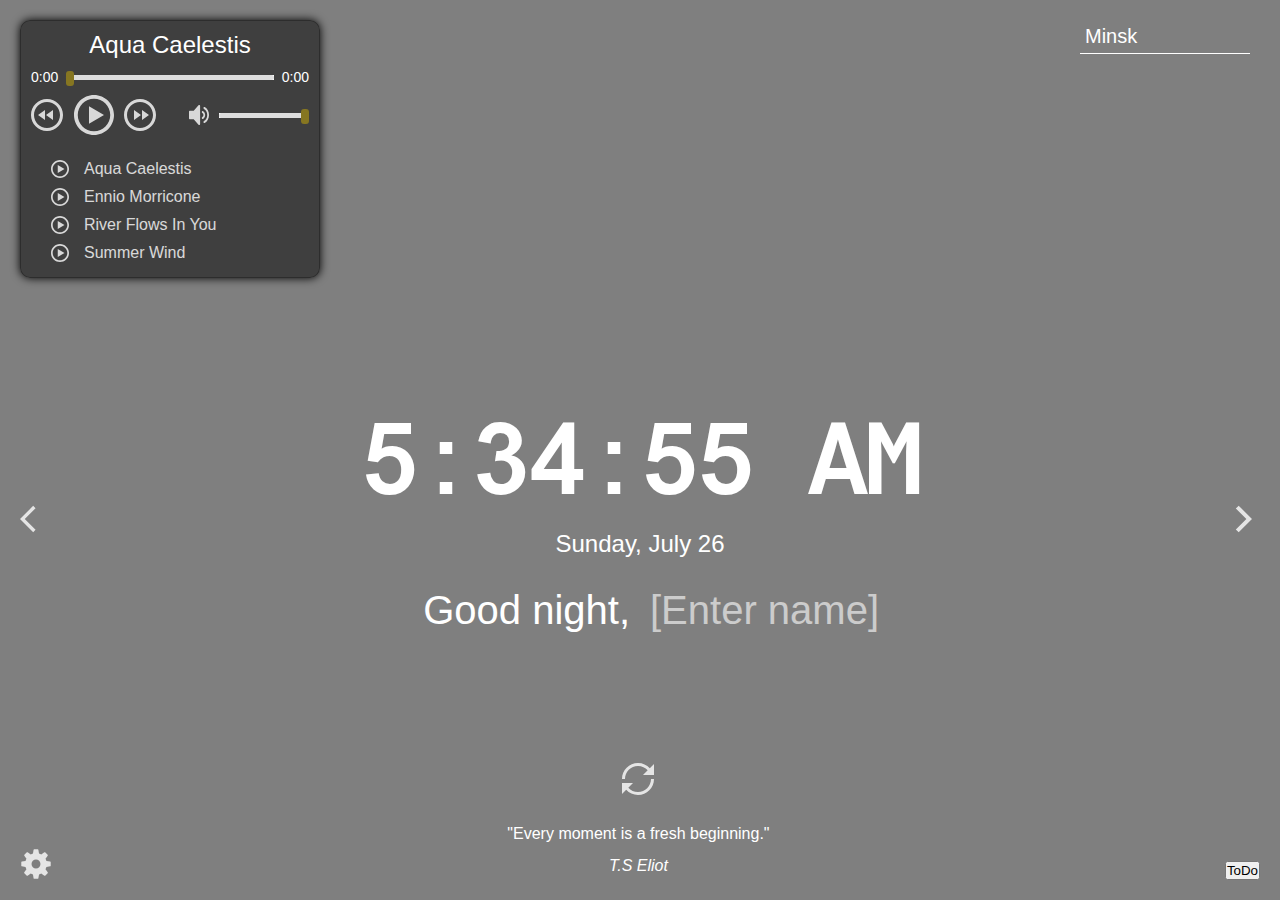
==== commit 61c9328c: "feat: add todo-list, fix code" ====
--- a/index.html
+++ b/index.html
@@ -37,7 +37,7 @@
       </div>
 
       <div class="weather fadeOut fadeIn">
-        <input type="text" class="city" value="Minsk"/>
+        <input type="text" class="city"/>
         <i class="weather-icon owf"></i>
         <div class="weather-error"></div>
         <div class="description-container">
@@ -82,26 +82,23 @@
               <div class="settings-section__content">
                 <p class="settings-section__text">Show:</p>
                 <label class="settings-item">
-                  <input class="checkbox-time" type="checkbox" name="time" checked> <span>Time</span>
+                  <input class="checkbox-time" type="checkbox" name="timeWidget" checked> <span>Time</span>
                 </label>
                 <label class="settings-item">
-                  <input class="checkbox-date" type="checkbox" name="date" checked> <span>Date</span>
+                  <input class="checkbox-date" type="checkbox" name="dateWidget" checked> <span>Date</span>
                 </label>
                 <label class="settings-item">
-                  <input class="checkbox-greeting" type="checkbox" name="greeting" checked> <span>Greeting</span>
+                  <input class="checkbox-greeting" type="checkbox" name="greetingWidget" checked> <span>Greeting</span>
                 </label>
                 <label class="settings-item">
-                  <input class="checkbox-quotes" type="checkbox" name="quotes" checked> <span>Quotes</span>
+                  <input class="checkbox-quotes" type="checkbox" name="quoteWidget" checked> <span>Quotes</span>
                 </label>
                 <label class="settings-item">
-                  <input class="checkbox-weather" type="checkbox" name="weather" checked> <span>Weather</span>
+                  <input class="checkbox-weather" type="checkbox" name="weatherWidget" checked> <span>Weather</span>
                 </label>
                 <label class="settings-item">
-                  <input class="checkbox-audio" type="checkbox" name="player" checked> <span>Audio Player</span>
+                  <input class="checkbox-audio" type="checkbox" name="playerWidget" checked> <span>Audio Player</span>
                 </label>
-                <!-- <label class="settings-item">
-                  <input class="checkbox-todolist" type="checkbox" name="todolist"> Todolist
-                </label> -->
               </div>
             </div>
   
@@ -123,7 +120,7 @@
                 </label>
 
                 <label class="settings-item">
-                  <span>Find by tag: </span>
+                  <span class="find-tag">Find by tag: </span>
                   <input class="tag" name="photo-tag" type="text" value=""> 
                 </label>
               </div>
@@ -156,11 +153,24 @@
         </div>  
       </div>
 
+    <button class="todo-button">ToDo</button>
+    <div class="todo-container fadeOut">
       <div class="todo">
-        ToDo
+        <header class="todo__header">
+          <h3 class="todo__title">ToDo</h3>
+
+          <div class="todo-task">
+            <input class="todo-task__add" id="taskDesk" type="text" >
+            <button class="todo-task__add-button todo-icon"></button>
+          </div>
+        </header>
+
+        <ul class="todo-list"></ul>
       </div>
+    </div>
     </footer>
 
+    <script src="js/locale-storage.js"></script>
     <script src="js/settings.js"></script>
     <script src="js/script.js"></script>
     <script src="js/clock_calendar.js"></script>
@@ -169,6 +179,7 @@
     <script src="js/background-image.js"></script>
     <script src="js/quotes-widget.js"></script>
     <script type='module' src="js/audio-player.js"></script>
+    <script src="js/todo-list.js"></script>
 
   </div>
 </body> 
--- a/css/style.css
+++ b/css/style.css
@@ -14,7 +14,7 @@
 }
 
 body {
-  min-width: 480px;
+  min-width: 320px;
   min-height: 100vh;
   font-family: 'Arial', sans-serif;
   font-size: 16px;
@@ -507,9 +507,139 @@
   font-style: italic;
 }
 
+.todo-button {
+  align-self:flex-end;
+}
+
+
+/* --------------- ToDo list ---------------*/
+
+.todo-container {
+  width: 500px;
+  /* height: 500px; */
+  min-height: 350px;
+  padding: 20px;
+
+  /* display: flex;
+  flex-direction: column; */
+
+  position: absolute;
+  bottom: 7%;
+  right: 20px;
+
+  color: #000000;
+  background-color: #fff;
+  box-shadow: 0 0 10px #000000;
+  border-radius: 10px;
+  
+  overflow: hidden;
+  z-index: 1;
+}
+
 .todo {
-  align-self:flex-end;
-}
+  max-width: 300px;
+  margin: 0 auto;
+
+  display: flex;
+  flex-direction: column;
+  align-items: center;
+}
+
+.todo__header {
+  /* min-width: 200px; */
+  width: 100%;
+  margin-bottom: 15px;
+  /* border-bottom: 1px solid #00000045; */
+}
+
+.todo__title {
+  margin-bottom: 2px;
+}
+
+.todo__input {
+  margin-bottom: 10px;
+}
+
+.todo-list {
+  display: flex;
+  flex-direction: column;
+  align-items: center;
+}
+
+.todo-icon {
+  background-position: center center;
+  background-repeat: no-repeat;
+  background-color: transparent;
+  border: 0;
+  outline: 0;
+  opacity: .8;
+  cursor: pointer;
+  transition: .3s;
+}
+
+.todo-task {
+  /* max-width: 200px; */
+  width: 100%;
+
+  display: flex;
+  align-items: center;
+  justify-content: space-between;
+}
+
+.todo-task__add {
+  /* width: 270px;  */
+  width: 100%;
+  margin-right: 10px;
+}
+
+.todo-task__add-button {
+  width: 27px;
+  height: 27px;
+  
+  background-image: url(../assets/svg/add.svg);
+  background-size: 27px 27px;
+}
+
+.todo-list {
+  width: 100%;
+}
+
+.todo-list__item {
+  width: 100%;
+  margin-bottom: 10px;
+
+  display: flex;
+  align-items: center;
+  justify-content: space-between;
+  gap: 0 20px;
+
+  text-align: start;
+}
+
+.done {
+  text-decoration: line-through;
+}
+
+.todo-list__item-control {
+  min-width: 35px;
+
+  display: flex;
+  align-items: center;
+  justify-content: space-between;
+}
+
+.todo-list__item-checkbox {
+  cursor: pointer;
+}
+
+.todo-list__item-delete {
+  width: 13px;
+  height: 13px;
+
+  background-image: url(../assets/svg/delete.svg);
+  background-size: 13px 13px;
+}
+
 
 /* ---------- Effects ------------ */
 
@@ -546,4 +676,167 @@
     font-size: 32px;
     padding: 5px;
   }
-}+}
+
+
+@media (max-width: 550px) {
+
+  .settings {
+    flex-direction: column;
+
+    width: 250px;
+    height: 400px;
+  }
+
+  .settings__navigation {
+    width: 100%;
+    height: auto;
+  }
+
+  .settings-section {
+    width: 100%;
+  }
+
+  .navigation {
+    flex-direction: row;
+    justify-content: space-evenly;
+  }
+
+  .header {
+    padding: 10px;
+
+    flex-direction: column;
+    gap: 10px 0;
+  }
+
+  .main {
+    min-height: 200px;
+    padding: 10px;
+  }
+
+  .time {
+    min-height: 55px;
+    margin-bottom: 0;
+
+    font-size: 45px;
+  }
+
+  .date {
+    min-height: 21px;
+    margin-bottom: 10px;
+    font-size: 16px;
+  }
+
+  .greeting-container {
+    font-size: 18px;
+  }
+
+  .name {
+    font-size: 18px;
+  }
+
+  .player {
+    width: 100%;
+    padding: 5px 10px;
+    margin: 0 auto;
+  }
+
+  .player__header {
+    margin-bottom: 0px;
+
+    justify-content: space-evenly;
+  }
+
+  .play-list {
+    display: none;
+  }
+
+  .player__track-name {
+    font-size: 16px;
+  }
+
+  .player__track-duration {
+    font-size: 10px;
+  }
+
+  .player-controls {
+    width: 35%;
+  }
+
+  .player-icon, .slider-icon, .change-quote, .settings-icon {
+    width: 21px;
+    height: 21px;
+    background-size: 21px 21px;
+  }
+
+  .play {
+    width: 28px;
+    height: 28px;
+    background-size: 28px 28px;
+  }
+
+  .sound {
+    width: 14px;
+    height: 14px;
+    background-size: 14px 14px;
+  }
+
+  .weather {
+    min-height: 130px;
+    font-size: 12px;
+  }
+
+  .weather-icon {
+    font-size: 32px;
+  }
+
+  .city {
+    width: 130px;
+  }
+
+  .footer {
+    min-height: 100px;
+    padding: 10px;
+
+    flex-wrap: wrap;
+  }
+
+  .quote-container {
+    font-size: 9px;
+
+    order: 1;
+    width: 100%;
+  }
+
+  .quote {
+    min-height: 20px;
+  }
+
+  .change-quote {
+    margin-bottom: 10px;
+
+    width: 16px;
+    height: 16px;
+    background-size: 16px 16px;
+  }
+
+  .settings-button {
+    order: 2;
+  }
+
+  .todo-container {
+    width: 250px;
+    /* height: 400px; */
+  }
+
+  .todo-button {
+    order: 3;
+  }
+
+}
+
+@media (max-width: 400px) {
+  .header {
+    align-items: normal;
+  }
+}
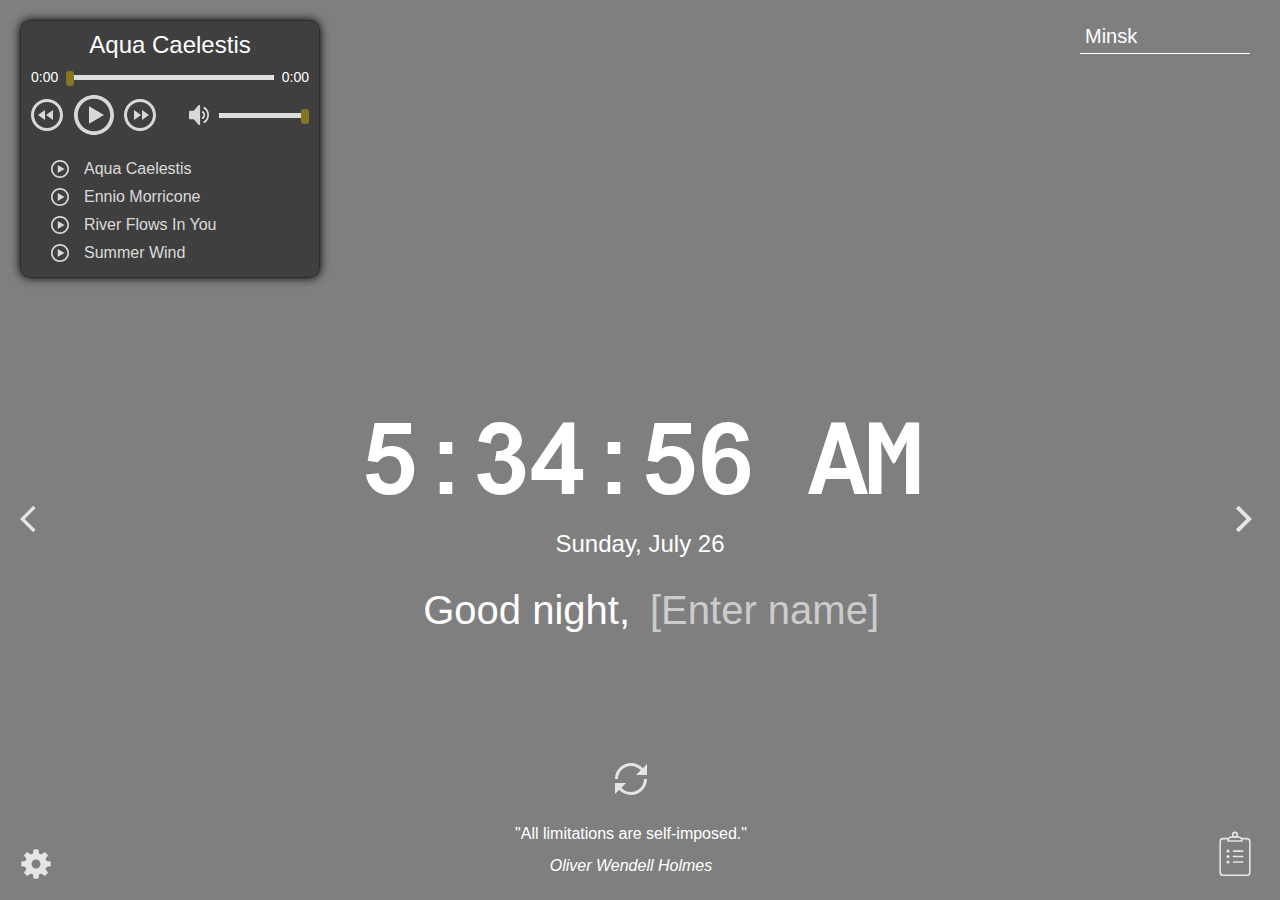
==== commit 71dc34dd: "feat: deploy project" ====
--- a/index.html
+++ b/index.html
@@ -153,7 +153,7 @@
         </div>  
       </div>
 
-    <button class="todo-button">ToDo</button>
+    <button class="todo-button todo-button-icon"></button>
     <div class="todo-container fadeOut">
       <div class="todo">
         <header class="todo__header">
@@ -180,7 +180,6 @@
     <script src="js/quotes-widget.js"></script>
     <script type='module' src="js/audio-player.js"></script>
     <script src="js/todo-list.js"></script>
-
   </div>
 </body> 
 </html>--- a/css/style.css
+++ b/css/style.css
@@ -40,7 +40,6 @@
   justify-content: space-between;
   align-items: flex-start;
   width: 100%;
-  /* height: 30vh; */
   min-height: 220px;  
   padding: 20px;
 }
@@ -69,7 +68,6 @@
 
 .player__track-name {
   width: 100%;
-
   font-size: 24px;
 }
 
@@ -91,9 +89,6 @@
   display: flex;
   align-items: center;
   justify-content: space-between;
-  /* width: 120px;
-  margin-bottom: 28px; */
-
   width: 45%;
 }
 
@@ -128,10 +123,6 @@
   background-size: 18px 18px;
 
   cursor: pointer;
-  /* position: absolute;
-  left: 0;
-  top: 2px;
-  font-weight: 900; */
 }
 
 .play-item_pause::before {
@@ -145,7 +136,8 @@
 .player-icon,
 .slider-icon,
 .change-quote,
-.settings-icon {
+.settings-icon,
+.todo-button-icon {
   width: 32px;
   height: 32px;
   background-size: 32px 32px;
@@ -162,14 +154,16 @@
 .player-icon:hover,
 .slider-icon:hover,
 .change-quote:hover,
-.settings-icon:hover {
+.settings-icon:hover,
+.todo-button-icon:hover {
   opacity: 1;
 }
 
 .player-icon:active,
 .slider-icon:active,
 .change-quote:active,
-.settings-icon:active  {
+.settings-icon:active,
+.todo-button-icon:active {
   border: 0;
   outline: 0;  
   transform: scale(1.1);
@@ -193,10 +187,6 @@
 .play-next {
   background-image: url("../assets/svg/play-next.svg");
 }
-
-/* .player__sound {
-  width: 55%;
-} */
 
 .player__sound {
   display: flex;
@@ -306,7 +296,6 @@
   justify-content: center;
   align-items: center;
   width: 100%;
-  /* height: 40vh; */
   min-height: 260px;  
   padding: 20px;
 }
@@ -377,12 +366,10 @@
 
 .footer {
   display: flex;
-  /* flex-direction: column; */
   justify-content: space-between;
   gap: 0 20px;
   align-items: center;
   width: 100%;
-  /* height: 30vh; */
   min-height: 160px;  
   padding: 20px;
 }
@@ -403,7 +390,6 @@
   left: 20px;
 
   box-shadow: 0 0 10px #000000;
-  /* border: solid 1px #0000004a; */
   border-radius: 10px;
 
   overflow: hidden;
@@ -413,13 +399,10 @@
 .settings {
   width: 500px;
   height: 500px;
-
   display: flex;
 
   background-color: #fff;
-
   color: #000000;
-  /* overflow: auto; */
 }
 
 .settings__navigation {
@@ -437,9 +420,7 @@
 }
 
 .navigation__item {
-  /* margin-bottom: 20px; */
   padding: 10px 0;
-
   cursor: pointer;
 }
 
@@ -468,12 +449,6 @@
 .settings-section__text {
   margin-bottom: 10px;;
 }
-
-/* .settings-section__photo-item,
-.settings-section__language-item {
-  display: block;
-  cursor: pointer;
-} */
 
 .settings-item {
   margin-bottom: 10px;;
@@ -511,17 +486,21 @@
   align-self:flex-end;
 }
 
+.todo-button {
+  width: 50px;
+  height: 50px;
+
+  background-image: url(../assets/svg/todo.svg);
+  background-size: 100%;
+  position: relative;
+}
 
 /* --------------- ToDo list ---------------*/
 
 .todo-container {
   width: 500px;
-  /* height: 500px; */
   min-height: 350px;
   padding: 20px;
-
-  /* display: flex;
-  flex-direction: column; */
 
   position: absolute;
   bottom: 7%;
@@ -546,10 +525,8 @@
 }
 
 .todo__header {
-  /* min-width: 200px; */
   width: 100%;
   margin-bottom: 15px;
-  /* border-bottom: 1px solid #00000045; */
 }
 
 .todo__title {
@@ -578,7 +555,6 @@
 }
 
 .todo-task {
-  /* max-width: 200px; */
   width: 100%;
 
   display: flex;
@@ -587,7 +563,6 @@
 }
 
 .todo-task__add {
-  /* width: 270px;  */
   width: 100%;
   margin-right: 10px;
 }
@@ -763,7 +738,7 @@
     width: 35%;
   }
 
-  .player-icon, .slider-icon, .change-quote, .settings-icon {
+  .player-icon, .slider-icon, .change-quote, .settings-icon, .todo-button-icon {
     width: 21px;
     height: 21px;
     background-size: 21px 21px;
@@ -826,13 +801,14 @@
 
   .todo-container {
     width: 250px;
-    /* height: 400px; */
   }
 
   .todo-button {
     order: 3;
-  }
-
+    width: 30px;
+    height: 30px;
+    background-size: 100%;
+  }
 }
 
 @media (max-width: 400px) {
